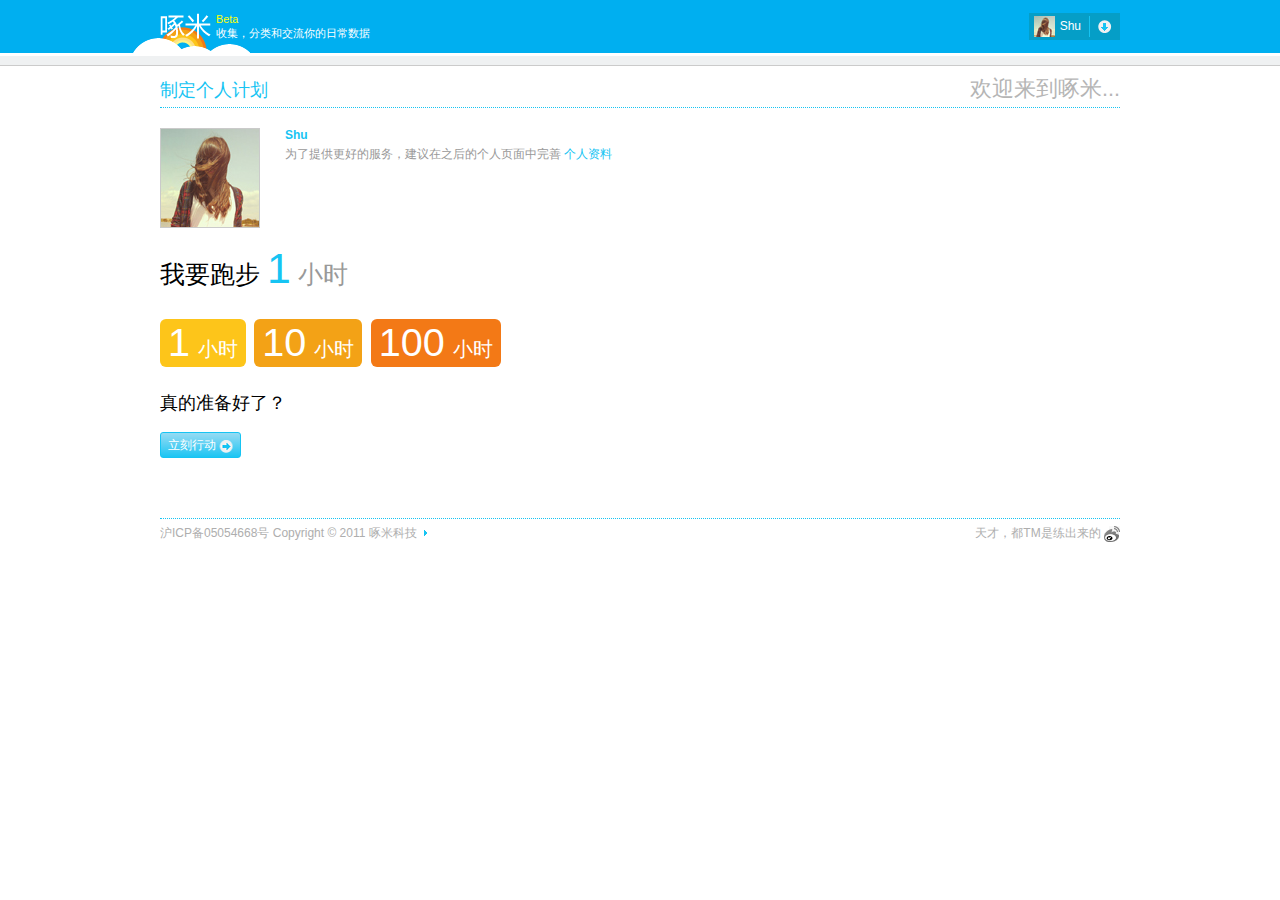
==== index.htm @ de6f5cc4 "submit" ====
﻿<!DOCTYPE html PUBLIC "-//W3C//DTD XHTML 1.0 Transitional//EN" "http://www.w3.org/TR/xhtml1/DTD/xhtml1-transitional.dtd">

<html xmlns="http://www.w3.org/1999/xhtml">
<head>
    <title></title>
</head>
<body>

<script type="text/javascript">
    window.location = "plan.htm";
</script>

</body>
</html>
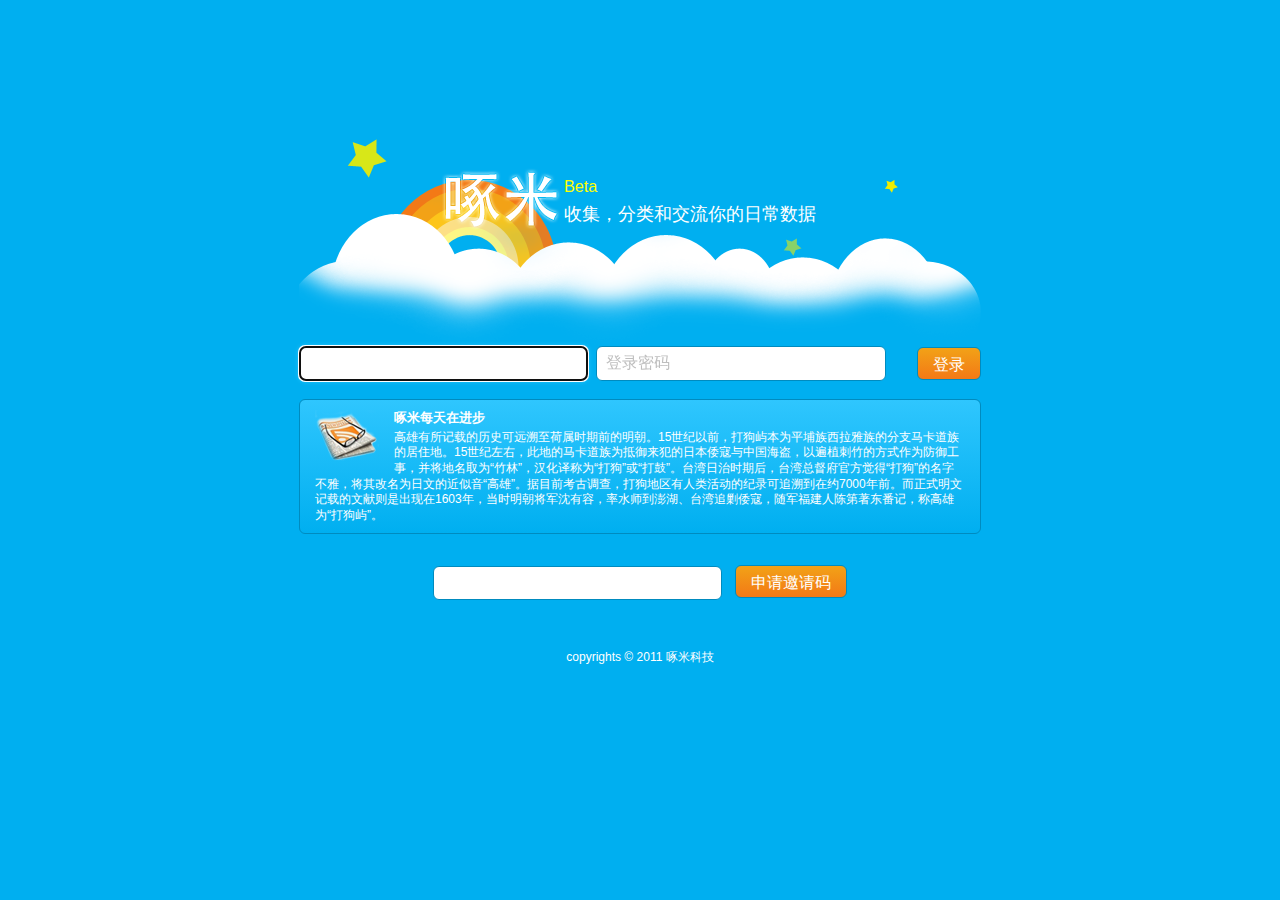
==== commit 4fd633cd: "add autofocus (html5 support)" ====
--- a/index.htm
+++ b/index.htm
@@ -7,7 +7,7 @@
 <body>
 
 <script type="text/javascript">
-    window.location = "plan.htm";
+    window.location = "login.htm";
 </script>
 
 </body>
